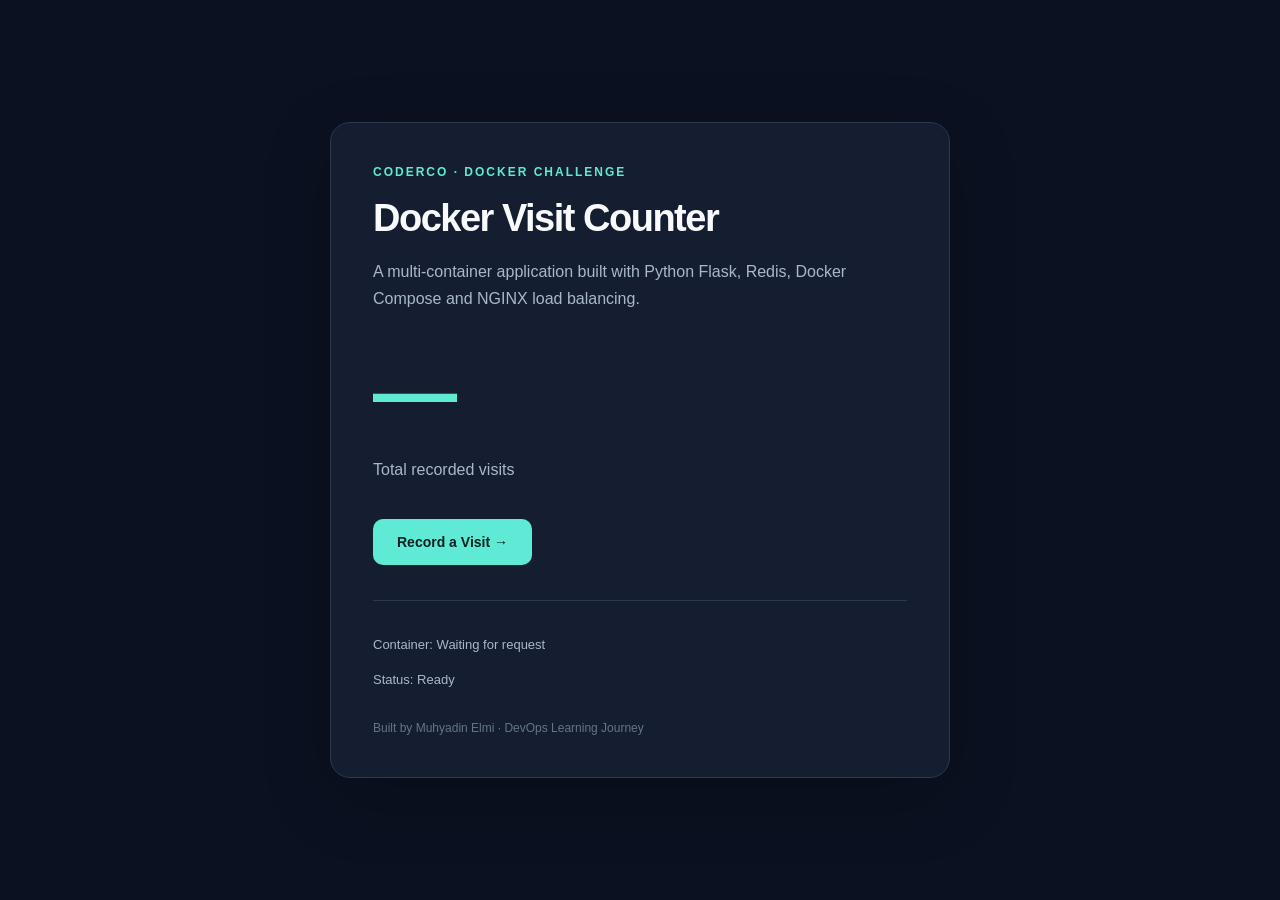
==== docker/applications/templates/index.html @ aecfa192 "feat(docker): build multi-container Flask and Redis app with NGINX load balancing" ====
<!DOCTYPE html>
<html lang="en">
<head>
  <meta charset="UTF-8">
  <meta name="viewport" content="width=device-width, initial-scale=1.0">
  <title>Docker Visit Counter | Muhyadin Elmi</title>

  <style>
    * {
      box-sizing: border-box;
    }

    body {
      margin: 0;
      min-height: 100vh;
      display: flex;
      align-items: center;
      justify-content: center;
      padding: 24px;
      background: #0b1120;
      color: #f8fafc;
      font-family: -apple-system, BlinkMacSystemFont, "Segoe UI", sans-serif;
    }

    .card {
      width: 100%;
      max-width: 620px;
      padding: 42px;
      background: #151e30;
      border: 1px solid #2b3850;
      border-radius: 20px;
      box-shadow: 0 20px 70px rgba(0, 0, 0, 0.2);
    }

    .label {
      color: #5eead4;
      text-transform: uppercase;
      font-size: 12px;
      font-weight: 700;
      letter-spacing: 2px;
    }

    h1 {
      margin: 18px 0;
      font-size: 38px;
      letter-spacing: -1.5px;
    }

    p {
      color: #a9b7cc;
      line-height: 1.7;
    }

    .counter {
      margin: 30px 0 8px;
      color: #5eead4;
      font-size: 84px;
      font-weight: 800;
      font-variant-numeric: tabular-nums;
    }

    button {
      margin-top: 20px;
      padding: 15px 24px;
      background: #5eead4;
      color: #08211e;
      font-size: 14px;
      font-weight: 700;
      border: none;
      border-radius: 10px;
      cursor: pointer;
    }

    button:hover {
      background: #99f6e4;
    }

    button:disabled {
      opacity: 0.5;
      cursor: wait;
    }

    .details {
      margin-top: 35px;
      padding-top: 20px;
      border-top: 1px solid #2b3850;
      font-size: 13px;
    }

    .details p {
      overflow-wrap: anywhere;
    }

    .footer {
      margin-top: 30px;
      font-size: 12px;
      color: #64748b;
    }

    @media (max-width: 600px) {
      .card {
        padding: 25px;
      }

      h1 {
        font-size: 30px;
      }

      .counter {
        font-size: 68px;
      }
    }
  </style>
</head>

<body>
  <main class="card">

    <div class="label">CoderCo · Docker Challenge</div>

    <h1>Docker Visit Counter</h1>

    <p>
      A multi-container application built with Python Flask,
      Redis, Docker Compose and NGINX load balancing.
    </p>

    <div class="counter" id="counter">—</div>

    <p>Total recorded visits</p>

    <button id="visitButton" onclick="recordVisit()">
      Record a Visit →
    </button>

    <section class="details">
      <p id="container">Container: Waiting for request</p>
      <p id="status">Status: Ready</p>
    </section>

    <div class="footer">
      Built by Muhyadin Elmi · DevOps Learning Journey
    </div>

  </main>

  <script>
    async function recordVisit() {
      const button = document.getElementById("visitButton");
      const status = document.getElementById("status");

      button.disabled = true;
      status.textContent = "Status: Sending request...";

      try {
        const response = await fetch("/count");

        if (!response.ok) {
          throw new Error("HTTP " + response.status);
        }

        const result = await response.text();

        const match = result.match(
          /^Visit count:\s*(\d+)\s*\|\s*Container:\s*(.+)$/
        );

        if (!match) {
          throw new Error("Unexpected response");
        }

        document.getElementById("counter").textContent = match[1];

        document.getElementById("container").textContent =
          "Container: " + match[2];

        status.textContent = "Status: Request successful";

      } catch (error) {
        status.textContent = "Status: " + error.message;

      } finally {
        button.disabled = false;
      }
    }
  </script>

</body>
</html>
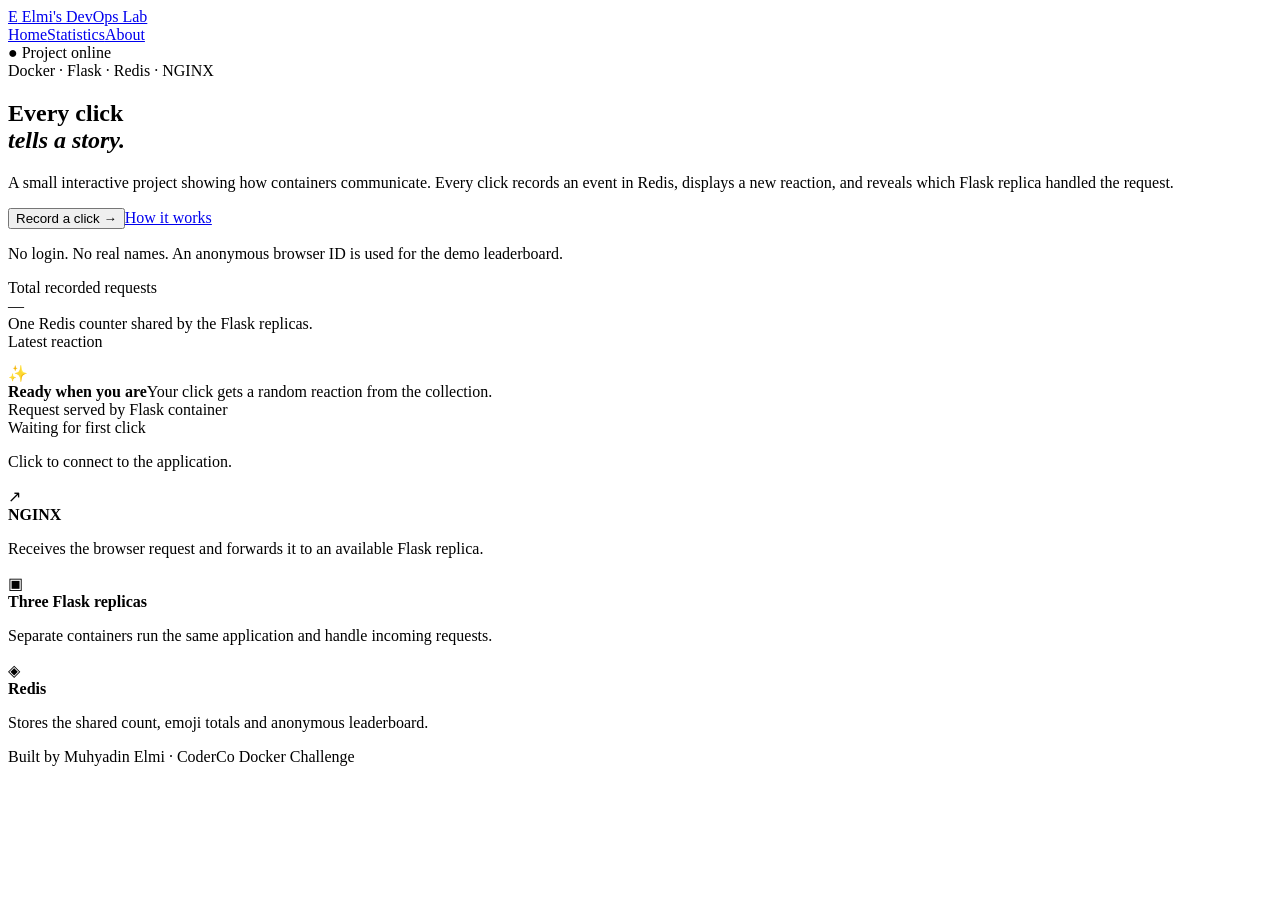
==== commit a32d5e26: "feat(docker): update index.html for anonymous click dashboard" ====
--- a/docker/applications/templates/index.html
+++ b/docker/applications/templates/index.html
@@ -1,190 +1,92 @@
-
 <!DOCTYPE html>
 <html lang="en">
 <head>
-  <meta charset="UTF-8">
-  <meta name="viewport" content="width=device-width, initial-scale=1.0">
-  <title>Docker Visit Counter | Muhyadin Elmi</title>
+  <meta charset="utf-8">
+  <meta name="viewport" content="width=device-width, initial-scale=1">
+  <title>Elmi's DevOps Lab | Docker Counter</title>
+  <link rel="stylesheet" href="{{ url_for('static', filename='style.css') }}">
+</head>
+<body>
+  <header class="topbar"><nav class="nav wrap" aria-label="Main navigation">
+    <a class="brand" href="/"><span class="brand-mark">E</span> Elmi's DevOps Lab</a>
+    <div class="navlinks"><a class="active" href="/">Home</a><a href="/stats">Statistics</a><a href="/about">About</a></div>
+    <span class="tag">● Project online</span>
+  </nav></header>
 
-  <style>
-    * {
-      box-sizing: border-box;
-    }
-
-    body {
-      margin: 0;
-      min-height: 100vh;
-      display: flex;
-      align-items: center;
-      justify-content: center;
-      padding: 24px;
-      background: #0b1120;
-      color: #f8fafc;
-      font-family: -apple-system, BlinkMacSystemFont, "Segoe UI", sans-serif;
-    }
-
-    .card {
-      width: 100%;
-      max-width: 620px;
-      padding: 42px;
-      background: #151e30;
-      border: 1px solid #2b3850;
-      border-radius: 20px;
-      box-shadow: 0 20px 70px rgba(0, 0, 0, 0.2);
-    }
-
-    .label {
-      color: #5eead4;
-      text-transform: uppercase;
-      font-size: 12px;
-      font-weight: 700;
-      letter-spacing: 2px;
-    }
-
-    h1 {
-      margin: 18px 0;
-      font-size: 38px;
-      letter-spacing: -1.5px;
-    }
-
-    p {
-      color: #a9b7cc;
-      line-height: 1.7;
-    }
-
-    .counter {
-      margin: 30px 0 8px;
-      color: #5eead4;
-      font-size: 84px;
-      font-weight: 800;
-      font-variant-numeric: tabular-nums;
-    }
-
-    button {
-      margin-top: 20px;
-      padding: 15px 24px;
-      background: #5eead4;
-      color: #08211e;
-      font-size: 14px;
-      font-weight: 700;
-      border: none;
-      border-radius: 10px;
-      cursor: pointer;
-    }
-
-    button:hover {
-      background: #99f6e4;
-    }
-
-    button:disabled {
-      opacity: 0.5;
-      cursor: wait;
-    }
-
-    .details {
-      margin-top: 35px;
-      padding-top: 20px;
-      border-top: 1px solid #2b3850;
-      font-size: 13px;
-    }
-
-    .details p {
-      overflow-wrap: anywhere;
-    }
-
-    .footer {
-      margin-top: 30px;
-      font-size: 12px;
-      color: #64748b;
-    }
-
-    @media (max-width: 600px) {
-      .card {
-        padding: 25px;
-      }
-
-      h1 {
-        font-size: 30px;
-      }
-
-      .counter {
-        font-size: 68px;
-      }
-    }
-  </style>
-</head>
-
-<body>
-  <main class="card">
-
-    <div class="label">CoderCo · Docker Challenge</div>
-
-    <h1>Docker Visit Counter</h1>
-
-    <p>
-      A multi-container application built with Python Flask,
-      Redis, Docker Compose and NGINX load balancing.
-    </p>
-
-    <div class="counter" id="counter">—</div>
-
-    <p>Total recorded visits</p>
-
-    <button id="visitButton" onclick="recordVisit()">
-      Record a Visit →
-    </button>
-
-    <section class="details">
-      <p id="container">Container: Waiting for request</p>
-      <p id="status">Status: Ready</p>
+  <main class="wrap">
+    <section class="hero">
+      <div>
+        <div class="eyebrow">Docker · Flask · Redis · NGINX</div>
+        <h1>Every click<br><em>tells a story.</em></h1>
+        <p>A small interactive project showing how containers communicate. Every click records an event in Redis, displays a new reaction, and reveals which Flask replica handled the request.</p>
+        <div class="actions"><button class="btn btn-primary" id="clickButton">Record a click →</button><a class="btn btn-secondary" href="/about">How it works</a></div>
+        <p class="fine">No login. No real names. An anonymous browser ID is used for the demo leaderboard.</p>
+      </div>
+      <section class="panel" aria-label="Live counter">
+        <div class="panel-title">Total recorded requests</div>
+        <div class="counter" id="total" aria-live="polite">—</div>
+        <div class="fine">One Redis counter shared by the Flask replicas.</div>
+        <div class="divider"></div>
+        <div class="panel-title">Latest reaction</div>
+        <div class="result" style="margin-top:13px"><div class="reaction" id="emoji" aria-live="polite">✨</div><div><strong id="reactionLabel">Ready when you are</strong><span>Your click gets a random reaction from the collection.</span></div></div>
+        <div class="divider"></div>
+        <div class="fine">Request served by Flask container</div>
+        <div class="container-id" id="container">Waiting for first click</div>
+        <p class="message" id="message" role="status">Ready.</p>
+      </section>
     </section>
 
-    <div class="footer">
-      Built by Muhyadin Elmi · DevOps Learning Journey
-    </div>
-
+    <section class="strip" aria-label="Architecture summary">
+      <article class="feature"><div class="feature-icon">↗</div><b>NGINX</b><p>Receives the browser request and forwards it to an available Flask replica.</p></article>
+      <article class="feature"><div class="feature-icon">▣</div><b>Three Flask replicas</b><p>Separate containers run the same application and handle incoming requests.</p></article>
+      <article class="feature"><div class="feature-icon">◈</div><b>Redis</b><p>Stores the shared count, emoji totals and anonymous leaderboard.</p></article>
+    </section>
   </main>
+  <footer class="footer">Built by Muhyadin Elmi · CoderCo Docker Challenge</footer>
 
   <script>
-    async function recordVisit() {
-      const button = document.getElementById("visitButton");
-      const status = document.getElementById("status");
-
+    const button = document.getElementById('clickButton');
+    const message = document.getElementById('message');
+    function getGuestId() {
+      let id = localStorage.getItem('elmi_guest_id');
+      if (!id || !/^[a-f0-9]{12}$/.test(id)) {
+        const bytes = new Uint8Array(6);
+        crypto.getRandomValues(bytes);
+        id = Array.from(bytes, b => b.toString(16).padStart(2, '0')).join('');
+        localStorage.setItem('elmi_guest_id', id);
+      }
+      return id;
+    }
+    async function loadTotal() {
+      try {
+        const response = await fetch('/api/stats');
+        if (!response.ok) throw new Error('Statistics unavailable');
+        const data = await response.json();
+        document.getElementById('total').textContent = data.total;
+      } catch (_) { message.textContent = 'Click to connect to the application.'; }
+    }
+    button.addEventListener('click', async () => {
       button.disabled = true;
-      status.textContent = "Status: Sending request...";
-
+      message.classList.remove('error');
+      message.textContent = 'Sending request…';
       try {
-        const response = await fetch("/count");
-
-        if (!response.ok) {
-          throw new Error("HTTP " + response.status);
-        }
-
-        const result = await response.text();
-
-        const match = result.match(
-          /^Visit count:\s*(\d+)\s*\|\s*Container:\s*(.+)$/
-        );
-
-        if (!match) {
-          throw new Error("Unexpected response");
-        }
-
-        document.getElementById("counter").textContent = match[1];
-
-        document.getElementById("container").textContent =
-          "Container: " + match[2];
-
-        status.textContent = "Status: Request successful";
-
+        const response = await fetch('/api/click', {
+          method: 'POST', headers: {'Content-Type': 'application/json'},
+          body: JSON.stringify({guest_id: getGuestId()})
+        });
+        const data = await response.json();
+        if (!response.ok) throw new Error(data.error || `HTTP ${response.status}`);
+        document.getElementById('total').textContent = data.total;
+        document.getElementById('emoji').textContent = data.reaction.emoji;
+        document.getElementById('reactionLabel').textContent = data.reaction.label;
+        document.getElementById('container').textContent = data.container;
+        message.textContent = `Recorded. You've clicked ${data.your_clicks} time${data.your_clicks === 1 ? '' : 's'} in this browser.`;
       } catch (error) {
-        status.textContent = "Status: " + error.message;
-
-      } finally {
-        button.disabled = false;
-      }
-    }
+        message.classList.add('error');
+        message.textContent = `Request failed: ${error.message}`;
+      } finally { button.disabled = false; }
+    });
+    loadTotal();
   </script>
-
 </body>
 </html>
